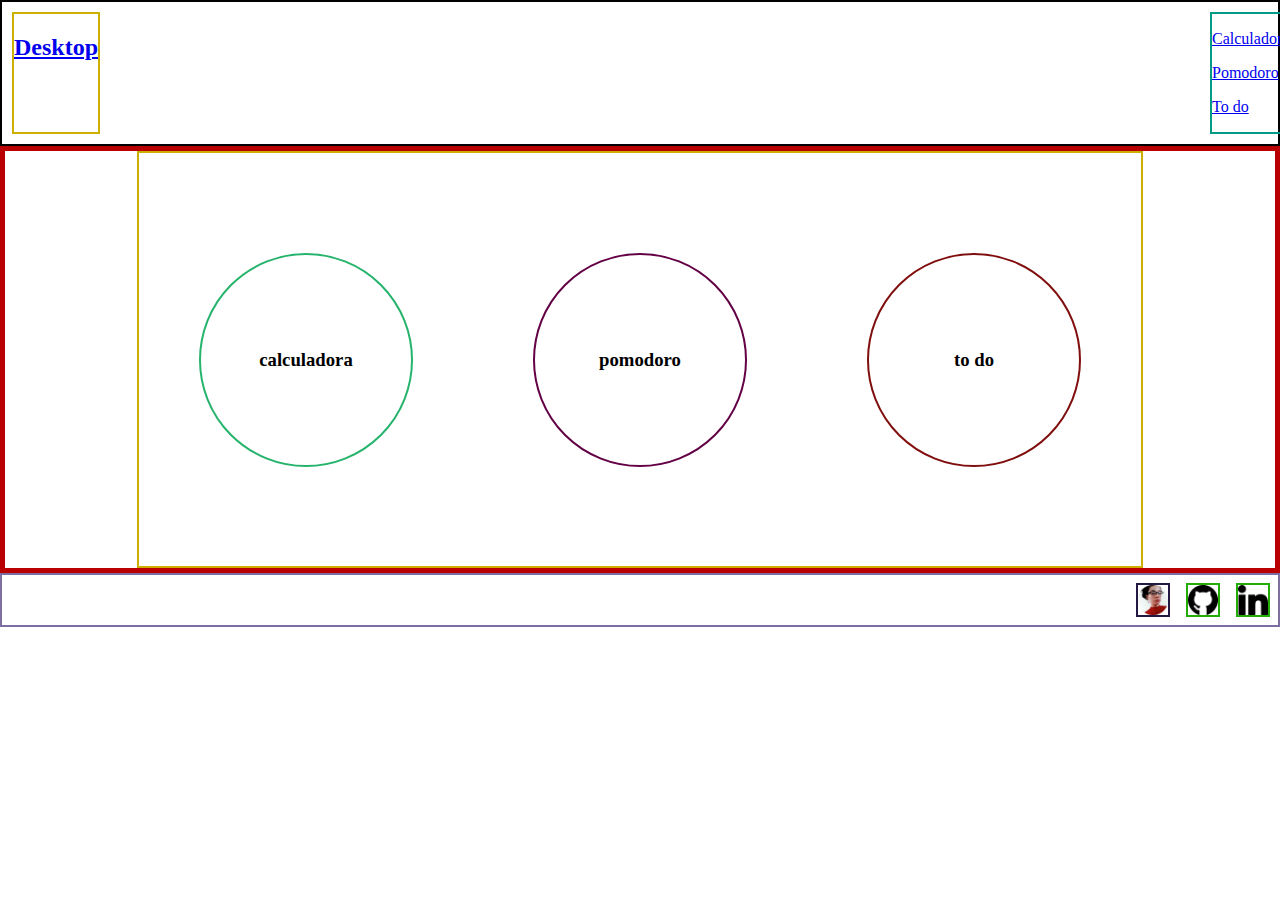
==== descktop/index.html @ b975a9ef "layout em esboço centralizado" ====
<!DOCTYPE html>
<html lang="en">
<head>
    <meta charset="UTF-8">
    <meta http-equiv="X-UA-Compatible" content="IE=edge">
    <meta name="viewport" content="width=device-width, initial-scale=1.0">
    <link rel="stylesheet" href="nav_footer.css">
    <link rel="stylesheet" href="style.css">
    <link rel="shortcut icon" type="image/jpg" href="../img/Iconreading.ico"> 
    <title>Home</title>
</head>
<body>
    <header id="header">
        <nav id="nav"> 
            <div class="nav-title">
                <h2><a href="index.html">Desktop</a></h2>
            </div>
            <div class="nav-tabs">
                <p><a href="/descktop/Pomodoro/index.html">Calculadora</a></p>
                <p><a href="/descktop/Calculator/index.html">Pomodoro</a></p>
                <p><a href="/descktop/Todo/index.html">To do</a></p>
            </div>
        </nav>
    </header>

    <section id="main-section">
        <div id="container-main">
            <div id="calculator">
                <h3>calculadora</h3>
            </div>
            <div id="pomodoro">
                <h3>pomodoro</h3>
            </div>
            <div id="todo">
                <h3>to do</h3>
            </div>
        </div>
    </section>

    <footer id="footer">
        <div class="author-photo" alt="imagem da autora com cabelo castanhos, pele clara e blusa vermelha">
            <img src="../img/foto.jpg">
        </div>
        <div class="vetor-contact">
            <a href="https://github.com/LariLealDias">
                <img src="../img/github-preenchido.png" alt="logo GitHub">
            </a>
        </div>
        <div class="vetor-contact">
            <a href="https://www.linkedin.com/in/larissa-leal-dias-408455157/"></a>
            <img src="../img/linkedin-preenchido.png" alt="logo Linkedin">
        </div>
    </footer>
</body>
</html>
---- descktop/nav_footer.css ----
body{
    margin: 0;
    padding: 0;
}



#nav{
    border:2px solid rgb(0, 0, 0);
    display: flex;

}

.nav-title{
    margin: 10px;
    border:2px solid rgb(206, 175, 0);

}

.nav-tabs{
    border:2px solid rgb(2, 155, 134);
    margin: 10px 0px 10px 1100px;


}





#footer{
    display: flex;
    justify-content: right;
    border:2px solid rgb(124, 110, 160);
    height: 50px;
}

.author-photo img{
    border:2px solid rgb(36, 24, 68);
    width: 30px;
    margin: 8px;
}

.vetor-contact img{
    border:2px solid rgb(33, 173, 5);
    width: 30px;
    margin: 8px;
}
---- descktop/style.css ----
#container-main{
    border:2px solid rgb(206, 175, 0);
    display: flex;
    justify-content: center;
    align-items: center;
}

#container-main div{
    margin: 60px;
}

#main-section{
    border:5px solid rgb(184, 0, 0);
    height: 417px;
    display: flex;
    justify-content: center;
}

#calculator{
    border:2px solid rgb(38, 179, 108);
    border-radius: 50%;
    width: 110px;
    height: 110px;
    padding: 50px;
    display: flex;
    justify-content: center;
    align-items: center;
}

#pomodoro{
    border:2px solid rgb(99, 1, 69);
    border-radius: 50%;
    width: 110px;
    height: 110px;
    padding: 50px;
    display: flex;
    justify-content: center;
    align-items: center;
}

#todo{
    border:2px solid rgb(128, 14, 14);
    border-radius: 50%;
    width: 110px;
    height: 110px;
    padding: 50px;
    display: flex;
    justify-content: center;
    align-items: center;
}
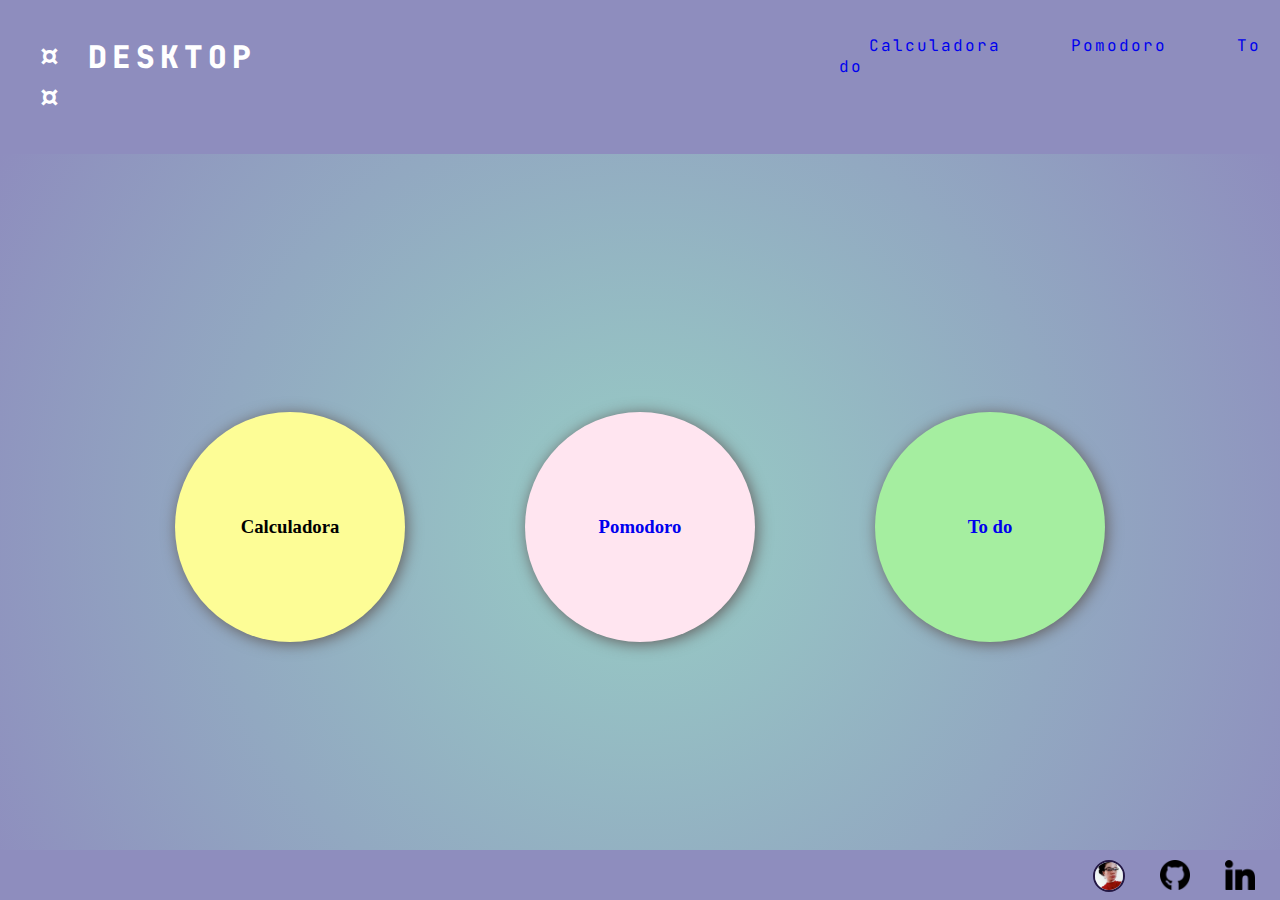
==== commit 64f821f1: "Arrumando layout" ====
--- a/descktop/index.html
+++ b/descktop/index.html
@@ -7,18 +7,21 @@
     <link rel="stylesheet" href="nav_footer.css">
     <link rel="stylesheet" href="style.css">
     <link rel="shortcut icon" type="image/jpg" href="../img/Iconreading.ico"> 
+    <link rel="preconnect" href="https://fonts.googleapis.com">
+<link rel="preconnect" href="https://fonts.gstatic.com" crossorigin>
+<link href="https://fonts.googleapis.com/css2?family=JetBrains+Mono&display=swap" rel="stylesheet">
     <title>Home</title>
 </head>
 <body>
     <header id="header">
         <nav id="nav"> 
             <div class="nav-title">
-                <h2><a href="index.html">Desktop</a></h2>
+                <h2><a href="index.html"> ¤ Desktop ¤</a></h2>
             </div>
             <div class="nav-tabs">
-                <p><a href="/descktop/Pomodoro/index.html">Calculadora</a></p>
-                <p><a href="/descktop/Calculator/index.html">Pomodoro</a></p>
-                <p><a href="/descktop/Todo/index.html">To do</a></p>
+                <li><a href="/descktop/Calculator/index.html">Calculadora</a></li>
+                <li><a href="/descktop/Pomodoro/index.html">Pomodoro</a></li>
+                <li><a href="/descktop/Todo/index.html">To do</a></li>
             </div>
         </nav>
     </header>
@@ -26,29 +29,30 @@
     <section id="main-section">
         <div id="container-main">
             <div id="calculator">
-                <h3>calculadora</h3>
+                <h3><a href="/descktop/Calculator/index.html">Calculadora</a></h3>
             </div>
             <div id="pomodoro">
-                <h3>pomodoro</h3>
+                <h3><a href="/descktop/Pomodoro/index.html">Pomodoro</a></h3>
             </div>
             <div id="todo">
-                <h3>to do</h3>
+                <h3><a href="/descktop/Todo/index.html">To do</a></h3>
             </div>
         </div>
     </section>
 
     <footer id="footer">
-        <div class="author-photo" alt="imagem da autora com cabelo castanhos, pele clara e blusa vermelha">
-            <img src="../img/foto.jpg">
+        <div class="author-photo" >
+            <img src="../img/foto.jpg" alt="imagem da autora com cabelo castanhos, pele clara e blusa vermelha">
         </div>
         <div class="vetor-contact">
-            <a href="https://github.com/LariLealDias">
+            <a href="https://github.com/LariLealDias" target="_blank">
                 <img src="../img/github-preenchido.png" alt="logo GitHub">
             </a>
         </div>
         <div class="vetor-contact">
-            <a href="https://www.linkedin.com/in/larissa-leal-dias-408455157/"></a>
-            <img src="../img/linkedin-preenchido.png" alt="logo Linkedin">
+            <a href="https://www.linkedin.com/in/larissa-leal-dias-408455157/" target="_blank">
+                <img src="../img/linkedin-preenchido.png" alt="logo Linkedin">
+            </a>
         </div>
     </footer>
 </body>
--- a/descktop/nav_footer.css
+++ b/descktop/nav_footer.css
@@ -2,27 +2,54 @@
 body{
     margin: 0;
     padding: 0;
+    display: flex;
+    flex-direction: column;
+    min-height: 100vh;
 }
 
-
+body a{
+    text-decoration: none;
+}
 
 #nav{
-    border:2px solid rgb(0, 0, 0);
+    /* border:2px solid rgb(0, 0, 0); */
     display: flex;
+    background: #8e8dbe;
+    color: aliceblue;
+    font-family: 'JetBrains Mono', monospace;
+}
 
+body a{
+    text-decoration: none;
+    
 }
 
 .nav-title{
-    margin: 10px;
-    border:2px solid rgb(206, 175, 0);
+    margin: 10px 10px 10px 40px;
+    /* border:2px solid rgb(206, 175, 0); */
+    font-size: 1.3em;
+    letter-spacing: 5px;
+}
 
+.nav-title a{
+    color: white;
+    font-weight: bolder;
+    text-transform: uppercase
 }
 
 .nav-tabs{
-    border:2px solid rgb(2, 155, 134);
-    margin: 10px 0px 10px 1100px;
+    /* border:2px solid rgb(2, 155, 134); */
+    margin: 35px 0px 10px 550px;
+}
 
+.nav-tabs li{
+    display: inline;
+}
 
+li a{
+    margin: 30px;
+    font-size: 1em;
+    letter-spacing: 2px;
 }
 
 
@@ -32,18 +59,25 @@
 #footer{
     display: flex;
     justify-content: right;
-    border:2px solid rgb(124, 110, 160);
+    /* border:2px solid rgb(124, 110, 160); */
+    background: #8e8dbe;
+
+    position: fixed;
+    bottom: 0;
+    width: 100%;
     height: 50px;
+    margin-top: auto;
 }
 
 .author-photo img{
     border:2px solid rgb(36, 24, 68);
-    width: 30px;
-    margin: 8px;
+    border-radius: 50%;
+    width: 28px;
+    margin: 10px 25px 10px 10px;
 }
 
 .vetor-contact img{
-    border:2px solid rgb(33, 173, 5);
+    /* border:2px solid rgb(33, 173, 5); */
     width: 30px;
-    margin: 8px;
+    margin: 10px 25px 10px 10px;
 }--- a/descktop/style.css
+++ b/descktop/style.css
@@ -1,5 +1,23 @@
+body{
+    /* background: url(../img/estrutura.png) ;
+    background-position: center center;
+    background-size: cover cover;  */
+}
+
+#main-section{
+    /* background: #f0f0f5; */
+    background: rgb(150,196,196);
+background: radial-gradient(circle, rgba(150,196,196,1) 15%, rgba(142,141,190,1) 100%);
+    /* border:5px solid rgb(184, 0, 0); */
+    height: 417px;
+    display: flex;
+    justify-content: center;
+    color: aliceblue;
+    flex: 1;
+}
+
 #container-main{
-    border:2px solid rgb(206, 175, 0);
+    /* border:2px solid rgb(206, 175, 0); */
     display: flex;
     justify-content: center;
     align-items: center;
@@ -9,42 +27,47 @@
     margin: 60px;
 }
 
-#main-section{
-    border:5px solid rgb(184, 0, 0);
-    height: 417px;
-    display: flex;
-    justify-content: center;
-}
 
 #calculator{
-    border:2px solid rgb(38, 179, 108);
+    /* border:10px solid rgb(0, 245, 255); */
+    background-color: rgb(253, 253, 150);
     border-radius: 50%;
     width: 110px;
     height: 110px;
-    padding: 50px;
+    padding: 60px;
     display: flex;
     justify-content: center;
     align-items: center;
+    box-shadow: 2px 2px 15px rgb(99, 94, 94);
 }
 
+#calculator a{
+    color: Black;
+}
+
+
 #pomodoro{
-    border:2px solid rgb(99, 1, 69);
+    /* border:2px solid rgb(99, 1, 69); */
+    background-color: #ffe5f0;
     border-radius: 50%;
     width: 110px;
     height: 110px;
-    padding: 50px;
+    padding: 60px;
     display: flex;
     justify-content: center;
     align-items: center;
+    box-shadow: 2px 2px 15px rgb(99, 94, 94);
 }
 
 #todo{
-    border:2px solid rgb(128, 14, 14);
+    /* border:2px solid rgb(128, 14, 14); */
+    background-color: 	#a5eea0;
     border-radius: 50%;
     width: 110px;
     height: 110px;
-    padding: 50px;
+    padding: 60px;
     display: flex;
     justify-content: center;
     align-items: center;
+    box-shadow: 2px 2px 15px rgb(99, 94, 94);
 }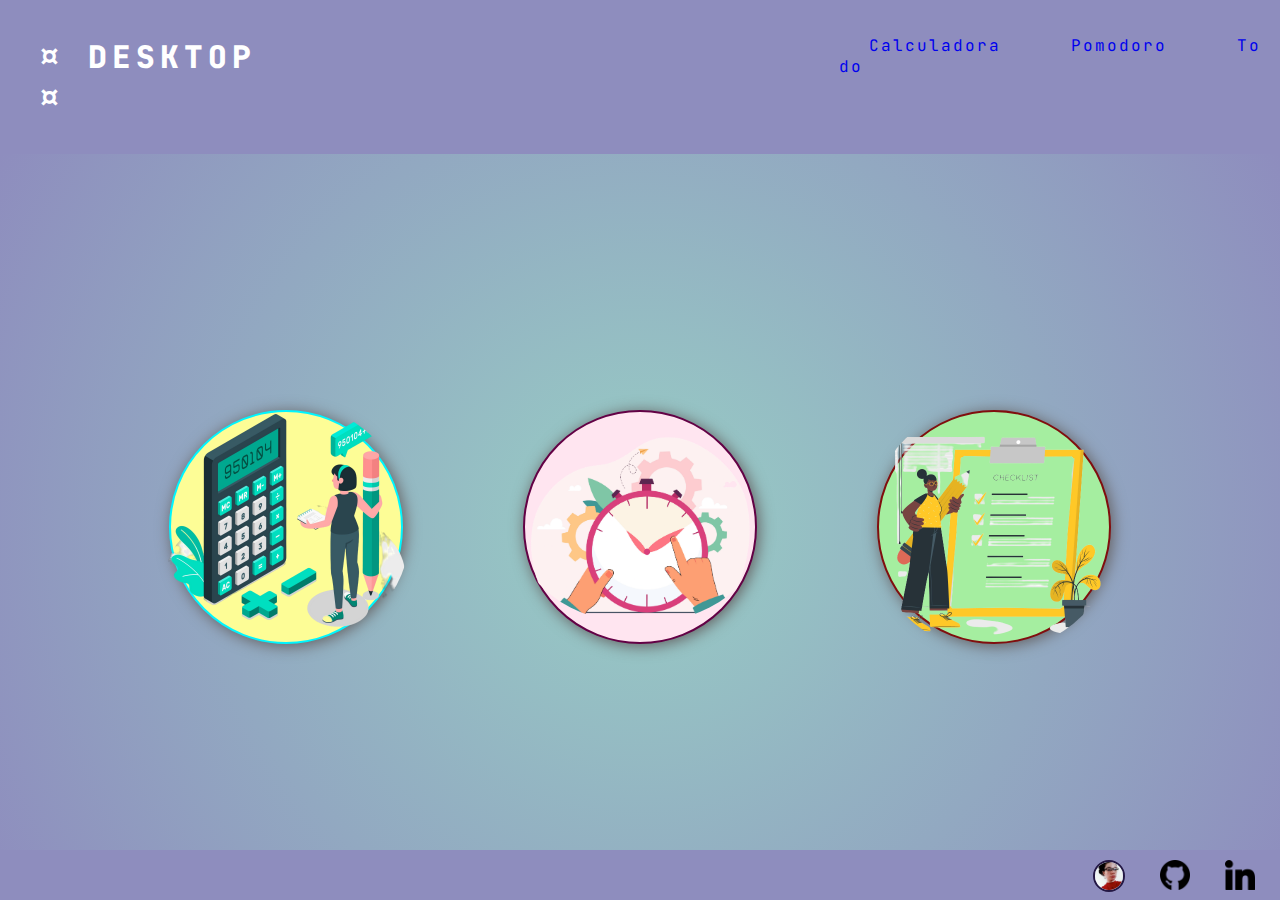
==== commit a3fe65c5: "exibindo botões de 0 a 9, incluindo o ponto, na div currentOperation" ====
--- a/descktop/index.html
+++ b/descktop/index.html
@@ -16,7 +16,7 @@
     <header id="header">
         <nav id="nav"> 
             <div class="nav-title">
-                <h2><a href="index.html"> ¤ Desktop ¤</a></h2>
+                <h2><a href="index.html">¤ Desktop ¤</a></h2>
             </div>
             <div class="nav-tabs">
                 <li><a href="/descktop/Calculator/index.html">Calculadora</a></li>
@@ -29,13 +29,18 @@
     <section id="main-section">
         <div id="container-main">
             <div id="calculator">
-                <h3><a href="/descktop/Calculator/index.html">Calculadora</a></h3>
+                <img src="../img/calculator.png">
+                <!-- <h3><a href="/descktop/Calculator/index.html">Calculadora</a></h3> -->
             </div>
             <div id="pomodoro">
-                <h3><a href="/descktop/Pomodoro/index.html">Pomodoro</a></h3>
+                <img src="../img/pomodoro-removebg.png">
+
+                <!-- <h3><a href="/descktop/Pomodoro/index.html">Pomodoro</a></h3> -->
             </div>
             <div id="todo">
-                <h3><a href="/descktop/Todo/index.html">To do</a></h3>
+                <img src="../img/todo-removebg-preview.png">
+
+                <!-- <h3><a href="/descktop/Todo/index.html">To do</a></h3> -->
             </div>
         </div>
     </section>
--- a/descktop/style.css
+++ b/descktop/style.css
@@ -7,7 +7,7 @@
 #main-section{
     /* background: #f0f0f5; */
     background: rgb(150,196,196);
-background: radial-gradient(circle, rgba(150,196,196,1) 15%, rgba(142,141,190,1) 100%);
+    background: radial-gradient(circle, rgba(150,196,196,1) 15%, rgba(142,141,190,1) 100%);
     /* border:5px solid rgb(184, 0, 0); */
     height: 417px;
     display: flex;
@@ -29,7 +29,7 @@
 
 
 #calculator{
-    /* border:10px solid rgb(0, 245, 255); */
+    border:2px solid rgb(0, 245, 255);
     background-color: rgb(253, 253, 150);
     border-radius: 50%;
     width: 110px;
@@ -45,9 +45,14 @@
     color: Black;
 }
 
+#calculator img{
+    border-radius: 50%;
+    width: 250px;
+}
+
 
 #pomodoro{
-    /* border:2px solid rgb(99, 1, 69); */
+    border:2px solid rgb(99, 1, 69);
     background-color: #ffe5f0;
     border-radius: 50%;
     width: 110px;
@@ -59,9 +64,14 @@
     box-shadow: 2px 2px 15px rgb(99, 94, 94);
 }
 
+#pomodoro img{
+    border-radius: 50%;
+    width: 250px;
+}
+
 #todo{
-    /* border:2px solid rgb(128, 14, 14); */
-    background-color: 	#a5eea0;
+    border:2px solid rgb(128, 14, 14);
+    background-color: #a5eea0;
     border-radius: 50%;
     width: 110px;
     height: 110px;
@@ -70,4 +80,9 @@
     justify-content: center;
     align-items: center;
     box-shadow: 2px 2px 15px rgb(99, 94, 94);
+}
+
+#todo img{
+    border-radius: 50%;
+    width: 250px;
 }